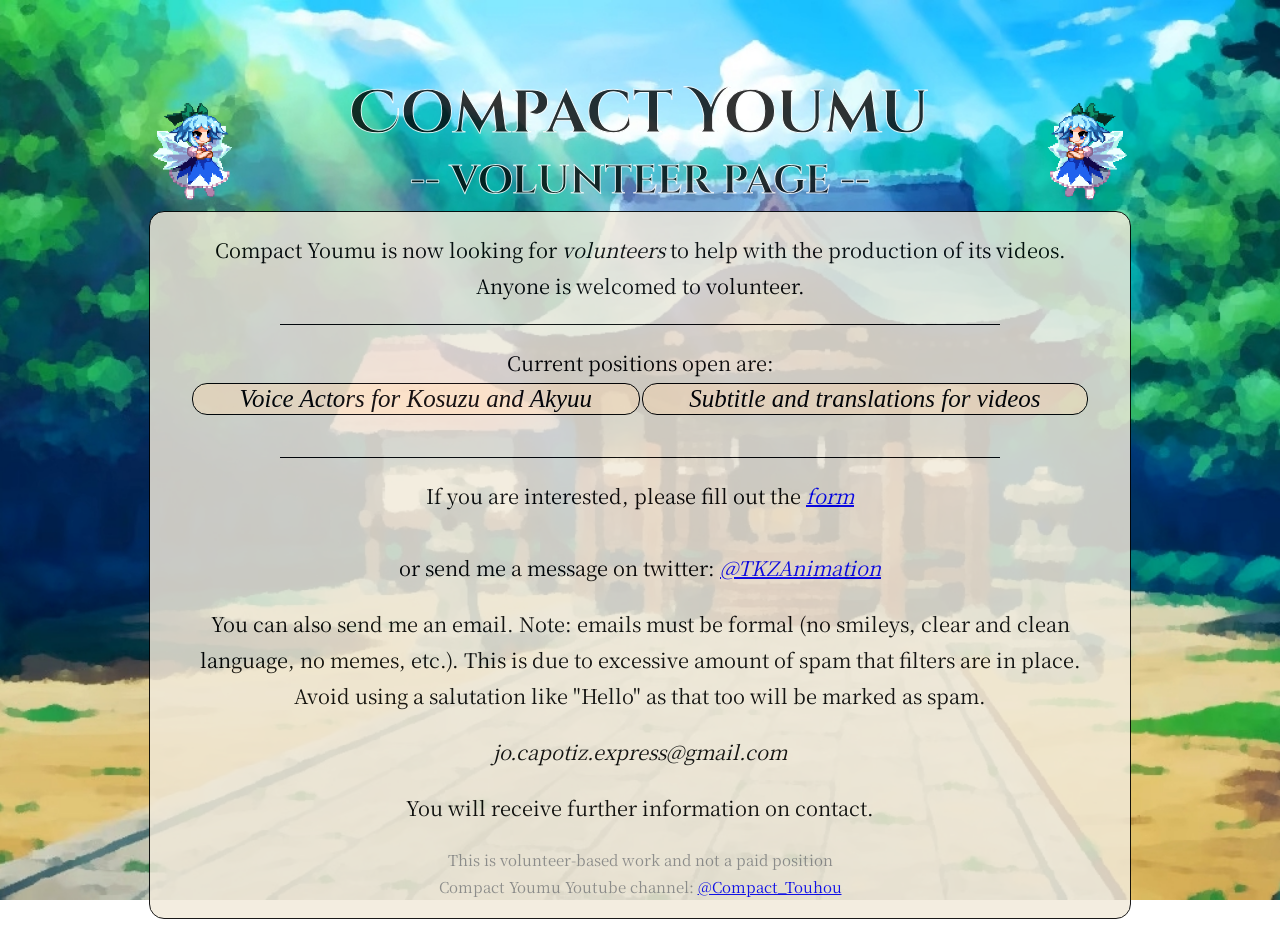
==== index.html @ 8b5af47a "Add files via upload" ====
<!DOCTYPE html>
<html lang="en">
  <head>
    <meta charset="utf-8">
    <title>Compact Youmu volunteer page</title>
    <link rel="icon" type="image/png" href="ico.png">
    <link rel="preload" href="cirno-fear.gif" as="image">
    <link rel="preload" href="cirno-no-fear.png" as="image">
    <link rel="preload" href="cirno-surprise.png" as="image">
    <link rel="preload" href="cirno-hit.gif" as="image">
    <link rel="preload" href="cirno-spell.gif" as="image">
    <link rel="preload" href="cirno-guard.gif" as="image">
    <link rel="preload" href="cirno-wait.gif" as="image">
    <link rel="stylesheet" type="text/css" href="style.css">
    <link rel="preconnect" href="https://fonts.googleapis.com">
    <link rel="preconnect" href="https://fonts.gstatic.com" crossorigin>
    <link href="https://fonts.googleapis.com/css2?family=Cinzel+Decorative:wght@400;700;900&family=Noto+Serif+JP:wght@200..900&display=swap" rel="stylesheet">
  </head>
  <body id="body" style="background: url('bg.jpg') center center / cover no-repeat fixed;">
    <div id="bg2"></div>
    <main>
    <div class="header">
      <table style="margin-top: 30px;"><tbody>
        <tr>
          <td style="text-align: left; vertical-align:bottom;"><div id="bubble1" class="speech-bubble">Бака!</div><img id="Cirnoimg1" src="cirno-flying.gif" style="height: 100px; cursor: pointer;"></td>
          <td><h1 style="margin-bottom: 0;">Compact Youmu</h1><h1 style="margin-top: 0; font-size: 40px; margin-bottom: 0;">-- volunteer page --</h1></td>
          <td style="text-align: right; vertical-align:bottom;"><img id="Cirnoimg2" src="cirno-flying.gif" style="height: 100px; cursor: pointer; transform: scaleX(-1);"></td>
        </tr>
      </tbody></table>
    </div>
    
    <div id="main2" class="main">
      <p>Compact Youmu is now looking for <em>volunteers</em> to help with the production of its videos. Anyone is welcomed to volunteer.</p>
      <hr>
      <p style="margin-bottom: 0; margin-top: 1;">Current positions open are:</p>
      <table>
        <tbody>
          <tr>
            <td class="vacansion"><em>Voice Actors for Kosuzu and Akyuu</em></td>
            <td class="vacansion"><em>Subtitle and translations for videos</em></td>
          </tr>
        </tbody>
      </table>
      <hr style="margin-top: 40px;">
      <p>If you are interested, please fill out the <a id="form" href="form.html"><em> form </em></a><br><br>
        or send me a message on twitter: <a id="twitter" href="https://x.com/TKZAnimation"><em>@TKZAnimation</em></a></p>
        
      <p>You can also send me an email. Note: emails must be formal (no smileys, clear and clean language, no memes, etc.). This is due to excessive amount of spam that filters are in place. Avoid using a salutation like "Hello" as that too will be marked as spam. </p>
        <p><em>jo.capotiz.express@gmail.com</em></p>
        <p>You will receive further information on contact.</p>
        <p style="font-size:15px; color:#888; margin:0;">This is volunteer-based work and not a paid position<br>
        Compact Youmu Youtube channel: <a href="https://www.youtube.com/@Compact_Touhou/">@Compact_Touhou</a></p>
        <br>
    </div>
      <!--Made by Gilgapsu specifically for Compact Youmu
        <footer style="font-family: 'Noto Serif JP', serif; text-align: right;">Compact Youmu, 2026</footer>
      -->
    </main>
  </body>
  <script src="script.js"></script>
</html>
---- style.css ----
h1,p {
    text-align: center;
}

table{
    width: 100%;
    box-sizing: border-box;
}

td {
  text-align: center; 
  vertical-align: middle;
  font-size: 25px;
}

h1 {
    font-family: "Cinzel Decorative", serif;
    color: rgb(0, 0, 0);
    opacity: .8;
    font-size: 60px;
    -webkit-text-stroke: 1px white;
}

p{   
    font-family: "Noto Serif JP", serif;
    font-size: 20px;
    line-height: 1.8;
}

hr{ 
    border: 0; 
    background-color: black;
    height: 1px;
    margin-left: 10%;
    margin-right: 10%;
}

.header{
    max-width: 1000px;
    margin-left: auto;
    margin-right: auto;
}

.main{
    border: 1px solid #000;
    border-radius: 15px;
    background-color: rgba(240,234,218,0.93);
    opacity: .9;
    max-width: 900px;
    margin-left: auto;
    margin-right: auto;
    padding: 0 40px;
    transition: background-color 3s ease;
}

.main.changed{
    background-color: rgba(197, 215, 237, 0.93);
}

.vacansion{
    border: 1px solid #000;
    border-radius: 15px;
    background-color: rgba(255, 228, 196,0.7);
    transition: background-color 3s ease;
}

body.spell-mode .vacansion{
    background-color: rgba(161, 194, 255, 0.7);
}

#bg2 {
    position: fixed;
    inset: 0;
    background: url('bgw.jpg') center center / cover no-repeat fixed;
    opacity: 0;
    transition: opacity 5s ease;
    pointer-events: none;
    z-index: -1;
}

#bg2.show {
    opacity: 1;
}

.speech-bubble {
    bottom: 110px;
    left: 0;
    font-size: 20px;
    max-width: 100px;
    max-height: 10px;

    background: white;
    border: 2px solid black;
    border-radius: 10px;

    padding: 8px 12px;

    opacity: 0;
    transition: opacity 0.3s;

    pointer-events: none;
}

.speech-bubble.show {
    opacity: 1;
}


@keyframes shake {
    0%   { transform: translate(0, 0); }
    10%  { transform: translate(-5px, -3px); }
    20%  { transform: translate(5px, 3px); }
    30%  { transform: translate(-4px, 4px); }
    40%  { transform: translate(4px, -4px); }
    50%  { transform: translate(-3px, 3px); }
    60%  { transform: translate(3px, -3px); }
    70%  { transform: translate(-2px, 2px); }
    80%  { transform: translate(2px, -2px); }
    90%  { transform: translate(-1px, 1px); }
    100% { transform: translate(0, 0); }
}

.shake {
    animation: shake 0.4s;
}
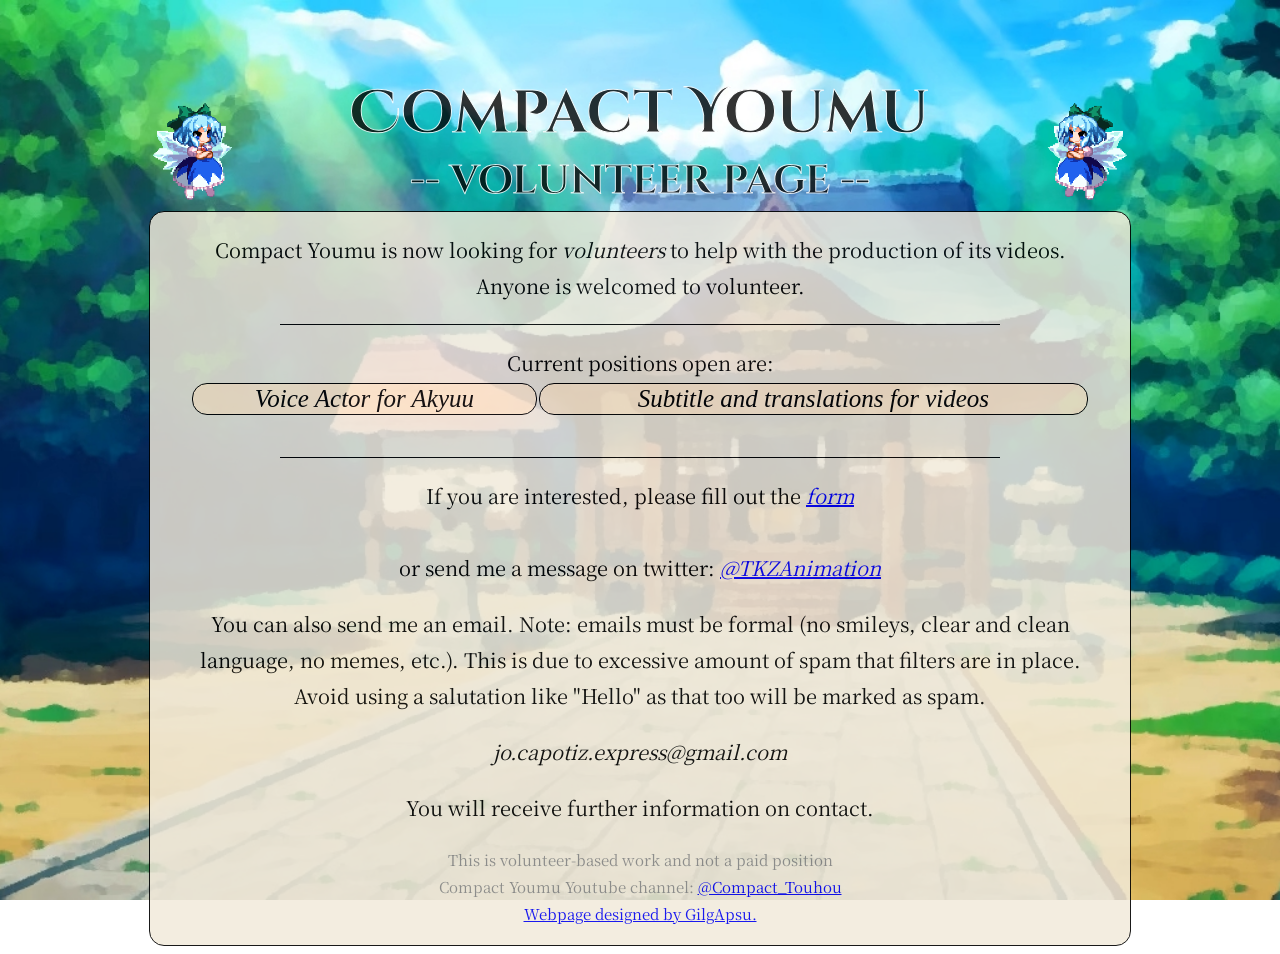
==== commit 8f7ce568: "Update index.html" ====
--- a/index.html
+++ b/index.html
@@ -36,7 +36,7 @@
       <table>
         <tbody>
           <tr>
-            <td class="vacansion"><em>Voice Actors for Kosuzu and Akyuu</em></td>
+            <td class="vacansion"><em>Voice Actor for Akyuu</em></td>
             <td class="vacansion"><em>Subtitle and translations for videos</em></td>
           </tr>
         </tbody>
@@ -49,7 +49,8 @@
         <p><em>jo.capotiz.express@gmail.com</em></p>
         <p>You will receive further information on contact.</p>
         <p style="font-size:15px; color:#888; margin:0;">This is volunteer-based work and not a paid position<br>
-        Compact Youmu Youtube channel: <a href="https://www.youtube.com/@Compact_Touhou/">@Compact_Touhou</a></p>
+        Compact Youmu Youtube channel: <a href="https://www.youtube.com/@Compact_Touhou/">@Compact_Touhou<br>
+	Webpage designed by GilgApsu.</a></p>
         <br>
     </div>
       <!--Made by Gilgapsu specifically for Compact Youmu
@@ -58,4 +59,4 @@
     </main>
   </body>
   <script src="script.js"></script>
-</html>+</html>
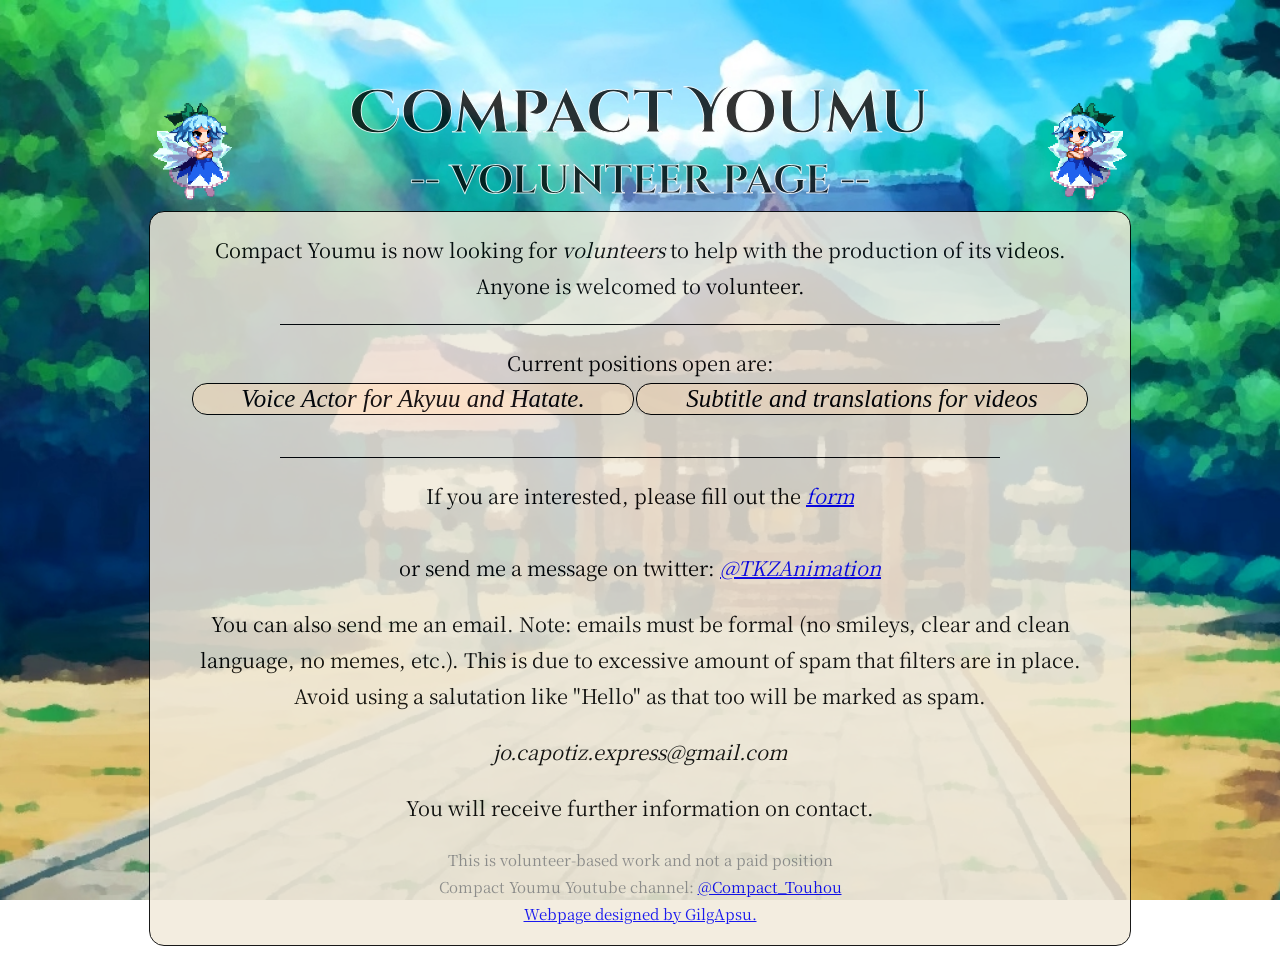
==== commit 52132961: "Update index.html" ====
--- a/index.html
+++ b/index.html
@@ -36,7 +36,7 @@
       <table>
         <tbody>
           <tr>
-            <td class="vacansion"><em>Voice Actor for Akyuu</em></td>
+            <td class="vacansion"><em>Voice Actor for Akyuu and Hatate.</em></td>
             <td class="vacansion"><em>Subtitle and translations for videos</em></td>
           </tr>
         </tbody>
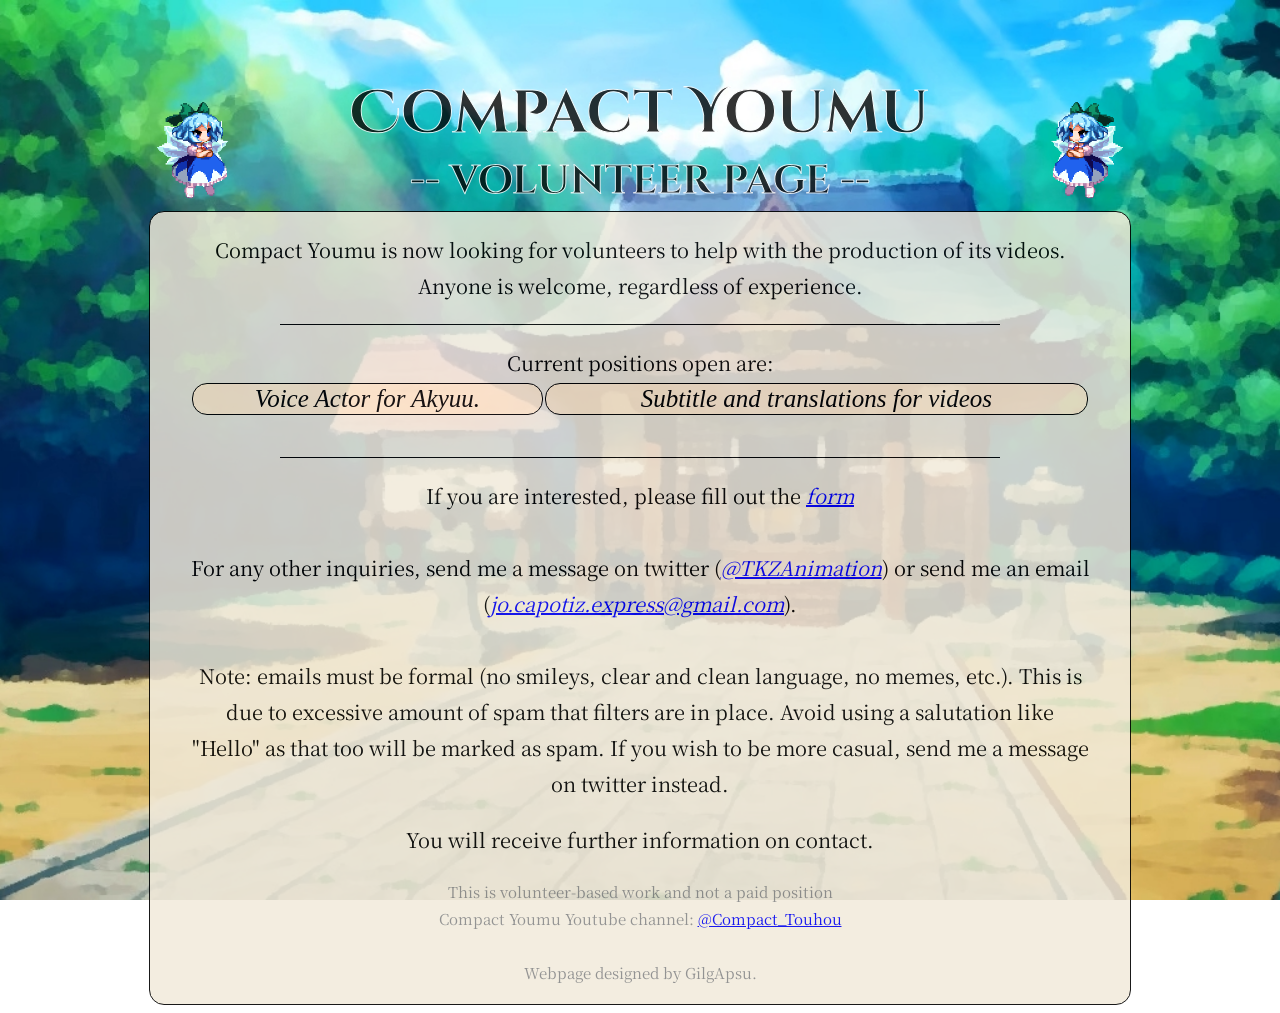
==== commit 243a9669: "Add files via upload" ====
--- a/index.html
+++ b/index.html
@@ -30,27 +30,25 @@
     </div>
     
     <div id="main2" class="main">
-      <p>Compact Youmu is now looking for <em>volunteers</em> to help with the production of its videos. Anyone is welcomed to volunteer.</p>
+      <p>Compact Youmu is now looking for volunteers to help with the production of its videos. Anyone is welcome, regardless of experience.</p>
       <hr>
       <p style="margin-bottom: 0; margin-top: 1;">Current positions open are:</p>
       <table>
         <tbody>
           <tr>
-            <td class="vacansion"><em>Voice Actor for Akyuu and Hatate.</em></td>
+            <td class="vacansion"><em>Voice Actor for Akyuu.</em></td>
             <td class="vacansion"><em>Subtitle and translations for videos</em></td>
           </tr>
         </tbody>
       </table>
       <hr style="margin-top: 40px;">
       <p>If you are interested, please fill out the <a id="form" href="form.html"><em> form </em></a><br><br>
-        or send me a message on twitter: <a id="twitter" href="https://x.com/TKZAnimation"><em>@TKZAnimation</em></a></p>
-        
-      <p>You can also send me an email. Note: emails must be formal (no smileys, clear and clean language, no memes, etc.). This is due to excessive amount of spam that filters are in place. Avoid using a salutation like "Hello" as that too will be marked as spam. </p>
-        <p><em>jo.capotiz.express@gmail.com</em></p>
+        For any other inquiries, send me a message on twitter (<a id="twitter" href="https://x.com/TKZAnimation"><em>@TKZAnimation</em></a>) or send me an email (<a id="twitter" href="jo.capotiz.express@gmail.com"><em>jo.capotiz.express@gmail.com</em></a>). <br><br>Note: emails must be formal (no smileys, clear and clean language, no memes, etc.). This is due to excessive amount of spam that filters are in place. Avoid using a salutation like "Hello" as that too will be marked as spam. If you wish to be more casual, send me a message on twitter instead.</p>
         <p>You will receive further information on contact.</p>
         <p style="font-size:15px; color:#888; margin:0;">This is volunteer-based work and not a paid position<br>
-        Compact Youmu Youtube channel: <a href="https://www.youtube.com/@Compact_Touhou/">@Compact_Touhou<br>
-	Webpage designed by GilgApsu.</a></p>
+        Compact Youmu Youtube channel: <a href="https://www.youtube.com/@Compact_Touhou/">@Compact_Touhou<br></a>
+        <br>
+	Webpage designed by GilgApsu.</p>
         <br>
     </div>
       <!--Made by Gilgapsu specifically for Compact Youmu
@@ -59,4 +57,4 @@
     </main>
   </body>
   <script src="script.js"></script>
-</html>
+</html>
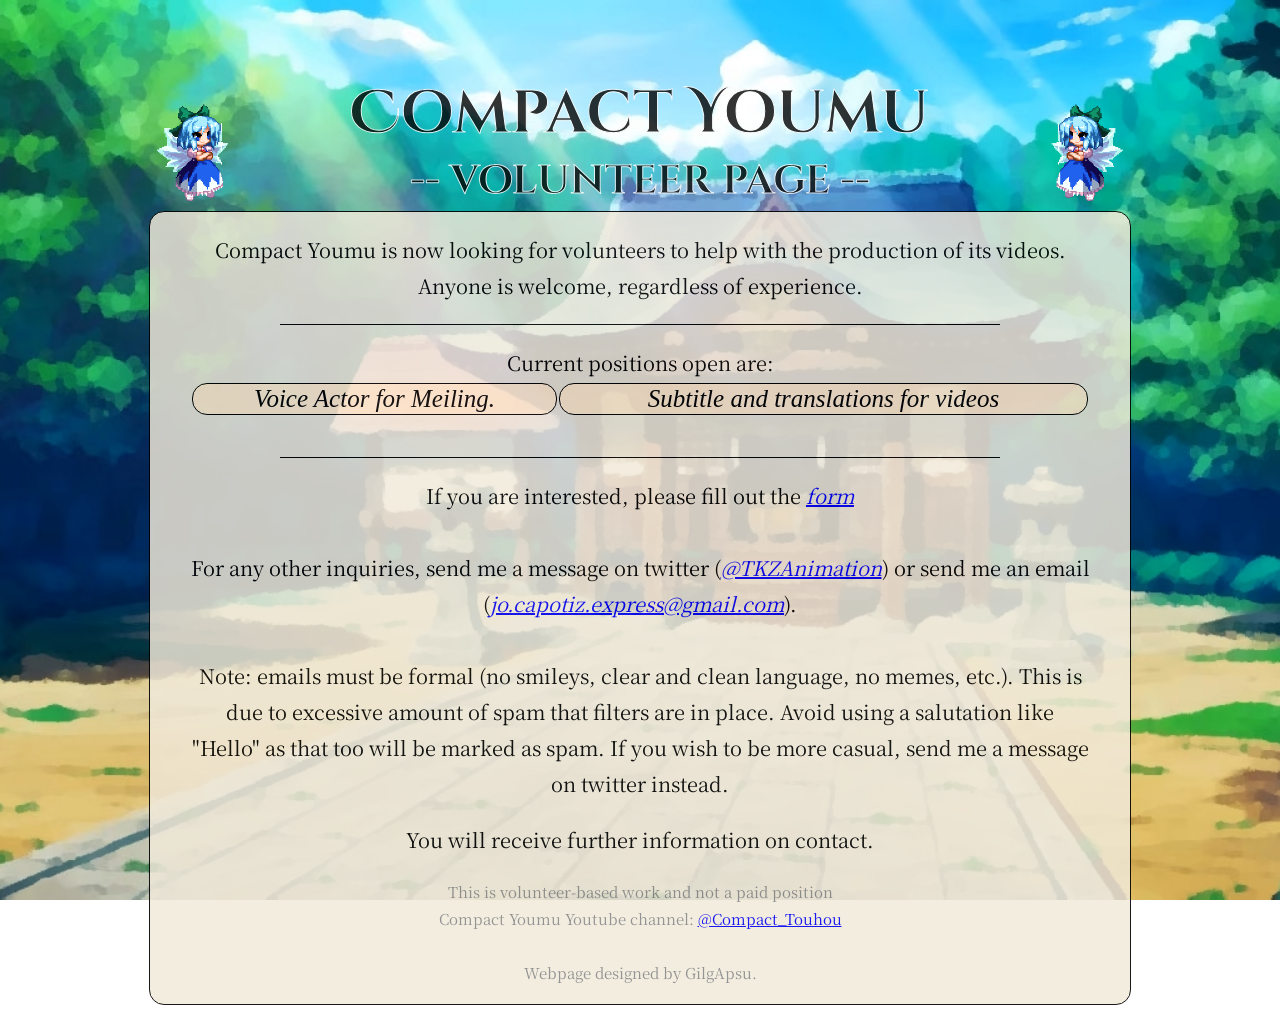
==== commit a1c4b4f3: "Add files via upload" ====
--- a/index.html
+++ b/index.html
@@ -36,7 +36,7 @@
       <table>
         <tbody>
           <tr>
-            <td class="vacansion"><em>Voice Actor for Akyuu.</em></td>
+            <td class="vacansion"><em>Voice Actor for Meiling.</em></td>
             <td class="vacansion"><em>Subtitle and translations for videos</em></td>
           </tr>
         </tbody>
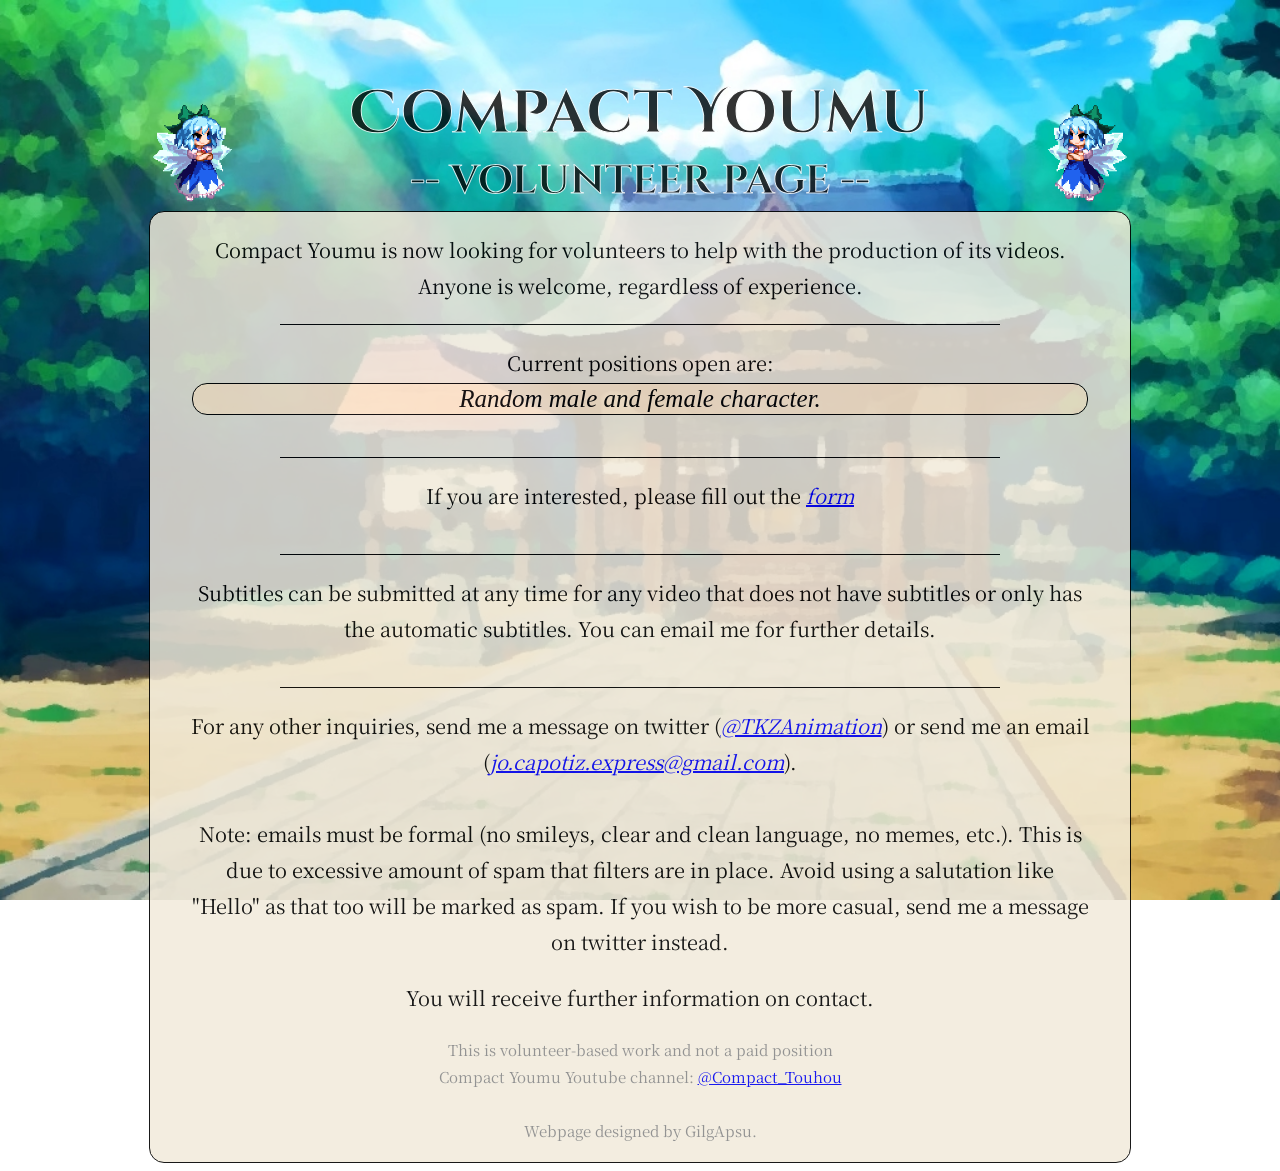
==== commit e874002e: "Add files via upload" ====
--- a/index.html
+++ b/index.html
@@ -36,14 +36,16 @@
       <table>
         <tbody>
           <tr>
-            <td class="vacansion"><em>Voice Actor for Meiling.</em></td>
-            <td class="vacansion"><em>Subtitle and translations for videos</em></td>
+            <td class="vacansion"><em>Random male and female character.</em></td>
           </tr>
         </tbody>
       </table>
       <hr style="margin-top: 40px;">
-      <p>If you are interested, please fill out the <a id="form" href="form.html"><em> form </em></a><br><br>
-        For any other inquiries, send me a message on twitter (<a id="twitter" href="https://x.com/TKZAnimation"><em>@TKZAnimation</em></a>) or send me an email (<a id="twitter" href="jo.capotiz.express@gmail.com"><em>jo.capotiz.express@gmail.com</em></a>). <br><br>Note: emails must be formal (no smileys, clear and clean language, no memes, etc.). This is due to excessive amount of spam that filters are in place. Avoid using a salutation like "Hello" as that too will be marked as spam. If you wish to be more casual, send me a message on twitter instead.</p>
+      <p>If you are interested, please fill out the <a id="form" href="form.html"><em> form </em></a><br>
+      <hr style="margin-top: 40px;">
+      <p>Subtitles can be submitted at any time for any video that does not have subtitles or only has the automatic subtitles. You can email me for further details.</a><br>
+      <hr style="margin-top: 40px;">
+        <p>For any other inquiries, send me a message on twitter (<a id="twitter" href="https://x.com/TKZAnimation"><em>@TKZAnimation</em></a>) or send me an email (<a id="twitter" href="jo.capotiz.express@gmail.com"><em>jo.capotiz.express@gmail.com</em></a>). <br><br>Note: emails must be formal (no smileys, clear and clean language, no memes, etc.). This is due to excessive amount of spam that filters are in place. Avoid using a salutation like "Hello" as that too will be marked as spam. If you wish to be more casual, send me a message on twitter instead.</p>
         <p>You will receive further information on contact.</p>
         <p style="font-size:15px; color:#888; margin:0;">This is volunteer-based work and not a paid position<br>
         Compact Youmu Youtube channel: <a href="https://www.youtube.com/@Compact_Touhou/">@Compact_Touhou<br></a>
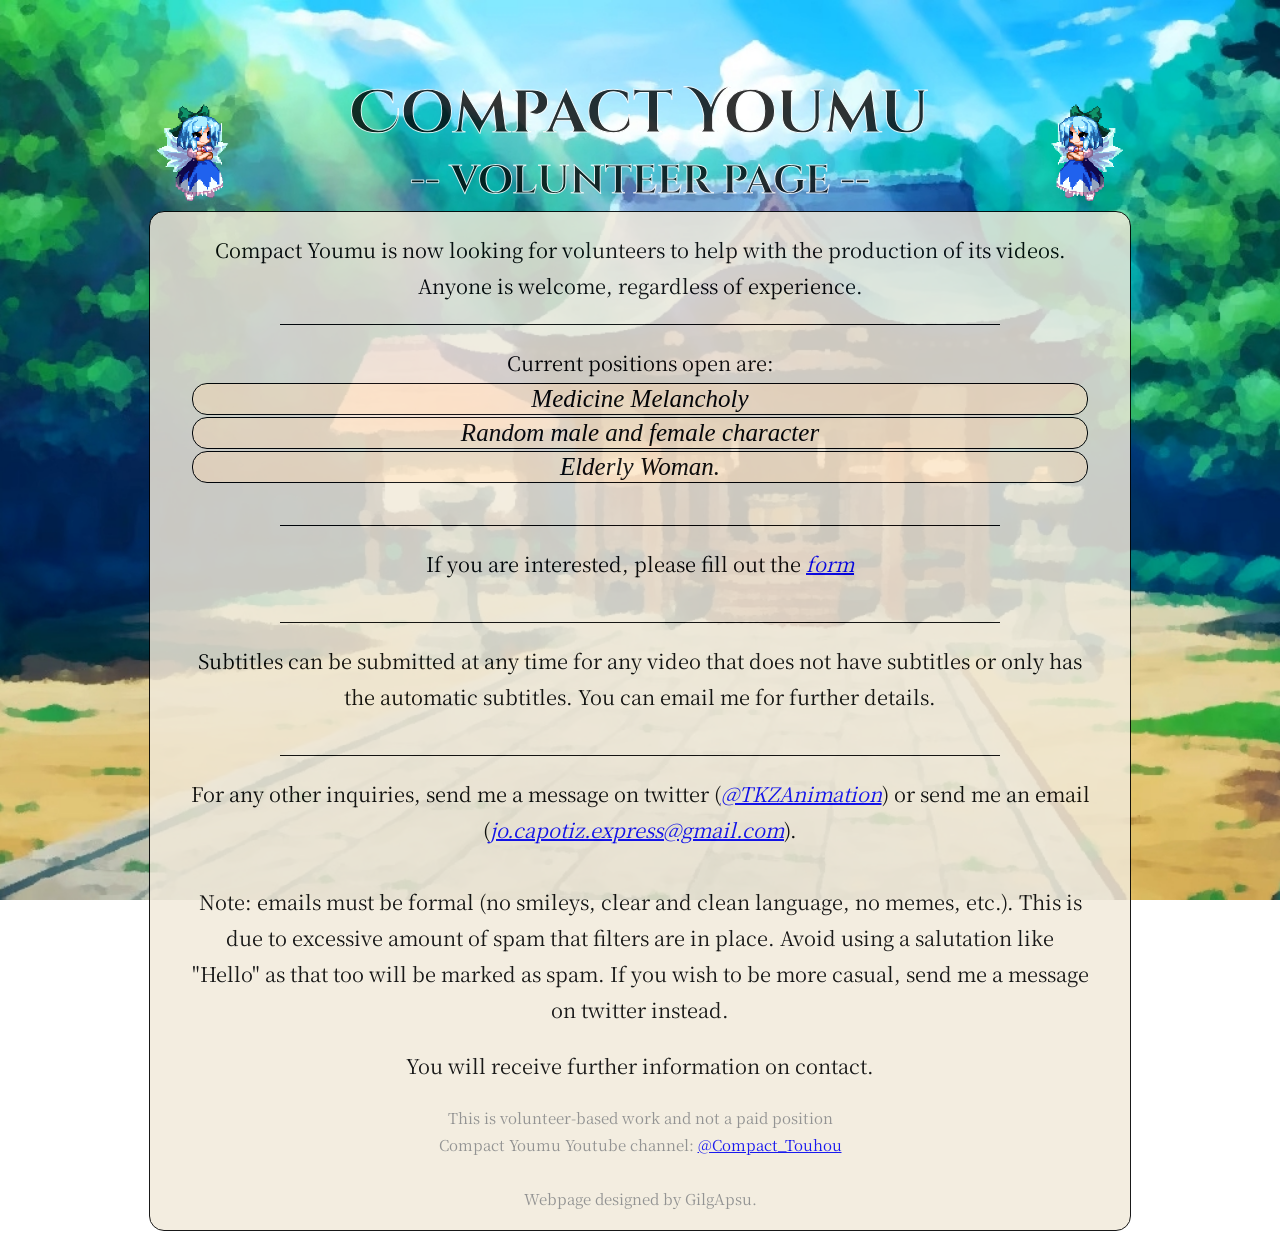
==== commit 275d76cd: "Add files via upload" ====
--- a/index.html
+++ b/index.html
@@ -35,9 +35,9 @@
       <p style="margin-bottom: 0; margin-top: 1;">Current positions open are:</p>
       <table>
         <tbody>
-          <tr>
-            <td class="vacansion"><em>Random male and female character.</em></td>
-          </tr>
+          <tr><td class="vacansion"><em>Medicine Melancholy</em></td></tr>
+          <tr><td class="vacansion"><em>Random male and female character</em></td></tr>
+          <tr><td class="vacansion"><em>Elderly Woman.</em></td></tr>
         </tbody>
       </table>
       <hr style="margin-top: 40px;">
